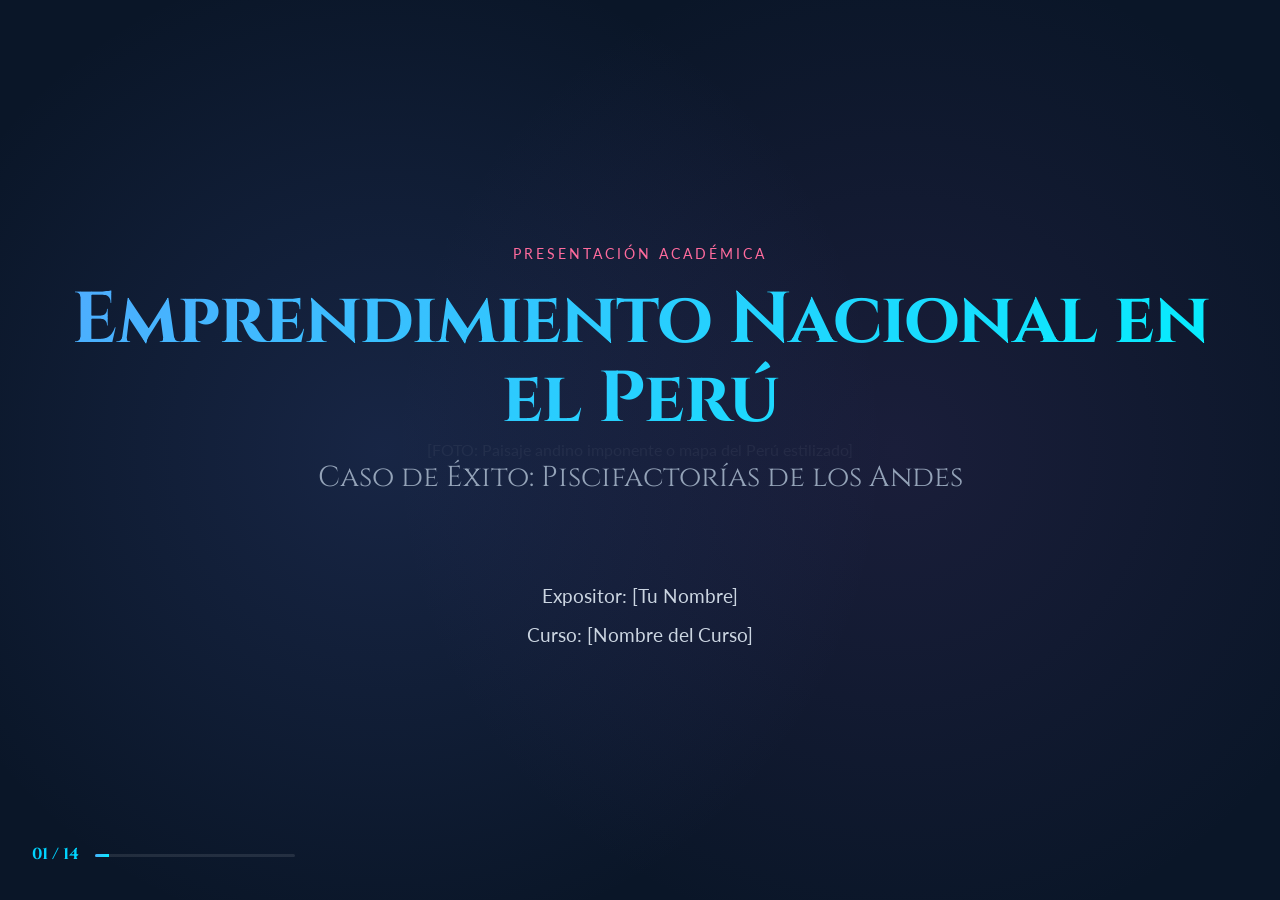
==== emprendimiento/index.html @ ceed624b "feat(emprendimiento): presentaicon de emprendimientos" ====
<!DOCTYPE html>
<html lang="es">

<head>
    <meta charset="UTF-8">
    <meta name="viewport" content="width=device-width, initial-scale=1.0">
    <title>Emprendimiento Nacional: Piscifactorías de los Andes</title>
    <link rel="preconnect" href="https://fonts.googleapis.com">
    <link rel="preconnect" href="https://fonts.gstatic.com" crossorigin>
    <link href="https://fonts.googleapis.com/css2?family=Cinzel:wght@400;700&family=Lato:wght@300;400;700&display=swap"
        rel="stylesheet">
    <link rel="stylesheet" href="style.css">
</head>

<body>

    <nav class="navigation">
        <!-- Dots will be generated by JS or hardcoded if preferred, but let's keep it clean -->
        <div class="nav-indicator" id="nav-indicator">01 / 14</div>
        <div class="progress-bar">
            <div class="progress-fill" id="progress-fill"></div>
        </div>
    </nav>

    <main class="presentation-container">

        <!-- Slide 1: Title Slide -->
        <section class="slide layout-hero" id="slide-1">
            <div class="content-wrapper">
                <span class="overline">Presentación Académica</span>
                <h1 class="main-title">Emprendimiento Nacional en el Perú</h1>
                <h2 class="subtitle">Caso de Éxito: Piscifactorías de los Andes</h2>
                <div class="meta-info">
                    <p>Expositor: [Tu Nombre]</p>
                    <p>Curso: [Nombre del Curso]</p>
                </div>
            </div>
            <div class="bg-image-placeholder">
                <span>[FOTO: Paisaje andino imponente o mapa del Perú estilizado]</span>
            </div>
        </section>

        <!-- Slide 2: Contexto Nacional -->
        <section class="slide layout-split" id="slide-2">
            <div class="text-content">
                <h3>01. Contexto</h3>
                <h2>El Motor del Emprendimiento Peruano</h2>
                <p>El Perú es reconocido mundialmente por su espíritu emprendedor. Las MIPYMES representan más del 99%
                    de las empresas formales y generan la mayor parte del empleo.</p>
                <p>Sin embargo, el reto no es solo emprender, sino <strong>escalar</strong> y
                    <strong>sostenerse</strong> en el tiempo.</p>
            </div>
            <div class="image-content">
                <div class="chart-container">
                    <h4 style="color: var(--accent-primary); margin-bottom: 1.5rem;">Contribución de MIPYMES en Perú
                    </h4>
                    <div class="bar-chart">
                        <div class="bar-item">
                            <span class="bar-label">Empresas Formales</span>
                            <div class="bar-track">
                                <div class="bar-fill" style="width: 99%;">99.5%</div>
                            </div>
                        </div>
                        <div class="bar-item">
                            <span class="bar-label">Empleo Generado</span>
                            <div class="bar-track">
                                <div class="bar-fill" style="width: 85%;">85%</div>
                            </div>
                        </div>
                        <div class="bar-item">
                            <span class="bar-label">PBI Nacional</span>
                            <div class="bar-track">
                                <div class="bar-fill" style="width: 40%;">40%</div>
                            </div>
                        </div>
                    </div>
                    <p style="font-size: 0.8rem; color: #64748b; margin-top: 1rem;">Fuente: PRODUCE, INEI 2023</p>
                </div>
            </div>
        </section>

        <!-- Slide 3: Introducción al Caso -->
        <section class="slide layout-centered" id="slide-3">
            <div class="content-wrapper">
                <h3>02. Caso de Estudio</h3>
                <h2 class="big-statement">Piscifactorías de los Andes ("Piscis")</h2>
                <p class="lead-text">Un ejemplo de resiliencia, innovación y visión a largo plazo en el altiplano
                    peruano.</p>
                <div class="image-placeholder wide">
                    <span>[FOTO: Logo de la empresa o vista panorámica de las jaulas flotantes en el lago]</span>
                </div>
            </div>
        </section>

        <!-- Slide 4: Historia - Orígenes -->
        <section class="slide layout-split-reverse" id="slide-4">
            <div class="image-content">
                <div class="image-placeholder">
                    <span>[FOTO: Foto antigua (blanco y negro) de las primeras instalaciones en los 70s]</span>
                </div>
            </div>
            <div class="text-content">
                <h3>03. Historia</h3>
                <h2>Los Inicios (1978)</h2>
                <ul class="clean-list">
                    <li><strong>Fundación:</strong> Aprovechamiento de la riqueza hídrica de Puno.</li>
                    <li><strong>Enfoque Inicial:</strong> Pozas rústicas y ensayos experimentales.</li>
                    <li><strong>Mercado:</strong> Consumo local y regional.</li>
                </ul>
            </div>
        </section>

        <!-- Slide 5: Historia - Crecimiento -->
        <section class="slide layout-split" id="slide-5">
            <div class="text-content">
                <h3>04. Historia</h3>
                <h2>Consolidación Regional (1980s)</h2>
                <p>La empresa expandió sus horizontes más allá de Puno, llegando a mercados clave como Juliaca, Cusco y
                    Arequipa.</p>
                <p>Se inició un pilar fundamental: <strong>la capacitación a productores rurales</strong>.</p>
            </div>
            <div class="image-content">
                <div class="image-placeholder">
                    <span>[FOTO: Transporte de trucha o mercado regional de la época]</span>
                </div>
            </div>
        </section>

        <!-- Slide 6: Historia - Industrialización -->
        <section class="slide layout-split-reverse" id="slide-6">
            <div class="image-content">
                <div class="image-placeholder">
                    <span>[FOTO: Primera planta de procesamiento, operarios trabajando]</span>
                </div>
            </div>
            <div class="text-content">
                <h3>05. Historia</h3>
                <h2>La Era Industrial (1990s)</h2>
                <ul class="clean-list">
                    <li>Construcción de la primera planta de procesamiento.</li>
                    <li>Implementación de estándares sanitarios internacionales.</li>
                    <li>Integración de pequeños productores a la cadena de valor.</li>
                </ul>
            </div>
        </section>

        <!-- Slide 7: Historia - Globalización -->
        <section class="slide layout-centered" id="slide-7">
            <div class="content-wrapper">
                <h3>06. Historia</h3>
                <h2>Expansión Global (2000s - Presente)</h2>
                <div class="grid-3col">
                    <div class="stat-box">
                        <span class="stat-number">USA</span>
                        <span class="stat-label">Mercado Principal</span>
                    </div>
                    <div class="stat-box">
                        <span class="stat-number">EU</span>
                        <span class="stat-label">Europa</span>
                    </div>
                    <div class="stat-box">
                        <span class="stat-number">JP</span>
                        <span class="stat-label">Japón</span>
                    </div>
                </div>
                <div class="chart-container" style="margin-top: 3rem;">
                    <h4 style="color: var(--accent-primary); margin-bottom: 1.5rem;">Producción de Trucha en Puno
                        (TM/año)</h4>
                    <div class="bar-chart">
                        <div class="bar-item">
                            <span class="bar-label">2000</span>
                            <div class="bar-track">
                                <div class="bar-fill" style="width: 20%;">2,500</div>
                            </div>
                        </div>
                        <div class="bar-item">
                            <span class="bar-label">2010</span>
                            <div class="bar-track">
                                <div class="bar-fill" style="width: 50%;">12,000</div>
                            </div>
                        </div>
                        <div class="bar-item">
                            <span class="bar-label">2020</span>
                            <div class="bar-track">
                                <div class="bar-fill" style="width: 100%;">60,000+</div>
                            </div>
                        </div>
                    </div>
                    <p style="font-size: 0.8rem; color: #64748b; margin-top: 1rem;">Fuente: PRODUCE, Gobierno Regional
                        de Puno</p>
                </div>
            </div>
        </section>

        <!-- Slide 8: Modelo de Negocio - Integración -->
        <section class="slide layout-split" id="slide-8">
            <div class="text-content">
                <h3>07. Modelo de Negocio</h3>
                <h2>Integración Vertical</h2>
                <p>Control total de la calidad:</p>
                <ol class="step-list">
                    <li>Producción de ovas y alevines.</li>
                    <li>Engorde en jaulas flotantes.</li>
                    <li>Procesamiento en planta certificada.</li>
                    <li>Exportación directa.</li>
                </ol>
            </div>
            <div class="image-content">
                <div class="image-placeholder vertical">
                    <span>[FOTO: Diagrama del ciclo productivo o foto de alevines]</span>
                </div>
            </div>
        </section>

        <!-- Slide 9: Modelo de Negocio - Impacto Social -->
        <section class="slide layout-hero-text" id="slide-9">
            <div class="bg-overlay"></div>
            <div class="content-wrapper">
                <h3>08. Impacto Social</h3>
                <h2>Más que una Empresa</h2>
                <blockquote class="quote">
                    "Articulamos a cientos de familias acuicultoras, brindando capacitación, formalización y un mercado
                    seguro."
                </blockquote>
                <div class="image-placeholder wide-banner">
                    <span>[FOTO: Reunión con comuneros o mujeres trabajando en la planta]</span>
                </div>
            </div>
        </section>

        <!-- Slide 10: Tecnología -->
        <section class="slide layout-grid" id="slide-10">
            <div class="header-area">
                <h3>09. Innovación</h3>
                <h2>Tecnología en los Andes</h2>
            </div>
            <div class="grid-content">
                <div class="grid-item">
                    <h4>Sistemas RAS</h4>
                    <p>Recirculación parcial para optimizar el agua.</p>
                </div>
                <div class="grid-item">
                    <h4>Alimentación</h4>
                    <p>Uso de balanceados de alta eficiencia.</p>
                </div>
                <div class="grid-item">
                    <h4>Cadena de Frío</h4>
                    <p>Mantenimiento estricto desde la cosecha.</p>
                </div>
                <div class="grid-item">
                    <h4>Trazabilidad</h4>
                    <p>Seguimiento digital del lote.</p>
                </div>
            </div>
        </section>

        <!-- Slide 11: Productos -->
        <section class="slide layout-gallery" id="slide-11">
            <div class="header-area">
                <h3>10. Oferta de Valor</h3>
                <h2>Nuestros Productos</h2>
            </div>
            <div class="gallery-grid">
                <div class="gallery-item">
                    <div class="image-placeholder small"><span>[FOTO: Trucha Fresca]</span></div>
                    <p>Trucha Fresca Entera</p>
                </div>
                <div class="gallery-item">
                    <div class="image-placeholder small"><span>[FOTO: Filete al Vacío]</span></div>
                    <p>Filete Premium</p>
                </div>
                <div class="gallery-item">
                    <div class="image-placeholder small"><span>[FOTO: Trucha Ahumada]</span></div>
                    <p>Ahumados</p>
                </div>
                <div class="gallery-item">
                    <div class="image-placeholder small"><span>[FOTO: Empanizados/Valor Agregado]</span></div>
                    <p>Valor Agregado</p>
                </div>
            </div>
        </section>

        <!-- Slide 12: Retos -->
        <section class="slide layout-split" id="slide-12">
            <div class="text-content">
                <h3>11. Desafíos</h3>
                <h2>Superando Obstáculos</h2>
                <ul class="challenge-list">
                    <li><strong>Logística:</strong> Distancias extensas y costos de transporte.</li>
                    <li><strong>Competencia:</strong> Salmón chileno y trucha importada.</li>
                    <li><strong>Clima:</strong> Fenómenos naturales extremos en el altiplano.</li>
                </ul>
            </div>
            <div class="image-content">
                <div class="image-placeholder">
                    <span>[FOTO: Camión en carretera andina o paisaje con nieve]</span>
                </div>
            </div>
        </section>

        <!-- Slide 13: Logros -->
        <section class="slide layout-centered" id="slide-13">
            <div class="content-wrapper">
                <h3>12. Resultados</h3>
                <h2>Logros Destacados</h2>
                <div class="achievements-container">
                    <div class="achievement">
                        <span class="icon">🏆</span>
                        <p>Liderazgo Nacional en Truchicultura</p>
                    </div>
                    <div class="achievement">
                        <span class="icon">🌍</span>
                        <p>Reconocimiento Internacional de Calidad</p>
                    </div>
                    <div class="achievement">
                        <span class="icon">🤝</span>
                        <p>Modelo de Inclusión Sostenible</p>
                    </div>
                </div>
                <div class="chart-container" style="margin-top: 3rem;">
                    <h4 style="color: var(--accent-primary); margin-bottom: 1.5rem;">Impacto Socioeconómico</h4>
                    <div class="bar-chart">
                        <div class="bar-item">
                            <span class="bar-label">Familias Articuladas</span>
                            <div class="bar-track">
                                <div class="bar-fill" style="width: 75%;">800+</div>
                            </div>
                        </div>
                        <div class="bar-item">
                            <span class="bar-label">Empleo Directo</span>
                            <div class="bar-track">
                                <div class="bar-fill" style="width: 60%;">500+</div>
                            </div>
                        </div>
                        <div class="bar-item">
                            <span class="bar-label">Exportación (USD)</span>
                            <div class="bar-track">
                                <div class="bar-fill" style="width: 90%;">$15M+</div>
                            </div>
                        </div>
                    </div>
                    <p style="font-size: 0.8rem; color: #64748b; margin-top: 1rem;">Fuente: Tesis PUCP, PRODUCE,
                        ConnectAmericas</p>
                </div>
            </div>
        </section>

        <!-- Slide 14: Conclusión -->
        <section class="slide layout-hero" id="slide-14">
            <div class="content-wrapper">
                <h1 class="main-title">Conclusión</h1>
                <p class="final-text">Piscifactorías de los Andes demuestra que es posible construir una empresa de
                    clase mundial desde el corazón de los Andes, integrando rentabilidad con responsabilidad social.</p>
                <div class="footer-credits">
                    <p>Gracias por su atención</p>
                </div>
            </div>
            <div class="bg-image-placeholder">
                <span>[FOTO: Atardecer en el Lago Titicaca]</span>
            </div>
        </section>

    </main>

    <script src="script.js"></script>
</body>

</html>
---- emprendimiento/style.css ----
:root {
    --bg-dark: #0a1628;
    --bg-medium: #1a2942;
    --bg-light: #2d3e5f;
    --text-color: #e8eef7;
    --accent-primary: #00d4ff;
    /* Cyan vibrant */
    --accent-secondary: #ff6b9d;
    /* Pink/Coral */
    --accent-tertiary: #ffd93d;
    /* Yellow/Gold */
    --gradient-1: linear-gradient(135deg, #667eea 0%, #764ba2 100%);
    --gradient-2: linear-gradient(135deg, #f093fb 0%, #f5576c 100%);
    --gradient-3: linear-gradient(135deg, #4facfe 0%, #00f2fe 100%);
    --font-main: 'Lato', sans-serif;
    --font-display: 'Cinzel', serif;
}

* {
    margin: 0;
    padding: 0;
    box-sizing: border-box;
}

body {
    font-family: var(--font-main);
    background: var(--bg-dark);
    color: var(--text-color);
    overflow: hidden;
    line-height: 1.6;
}

/* Navigation */
.navigation {
    position: fixed;
    bottom: 2rem;
    left: 2rem;
    z-index: 100;
    display: flex;
    align-items: center;
    gap: 1rem;
    font-family: var(--font-display);
    font-weight: 700;
    color: var(--accent-primary);
}

.progress-bar {
    width: 200px;
    height: 3px;
    background: rgba(255, 255, 255, 0.1);
    position: relative;
    border-radius: 10px;
    overflow: hidden;
}

.progress-fill {
    height: 100%;
    background: var(--gradient-3);
    width: 0%;
    transition: width 0.3s ease;
}

/* Main Container */
.presentation-container {
    height: 100vh;
    width: 100vw;
    overflow-y: scroll;
    scroll-snap-type: y mandatory;
    scroll-behavior: smooth;
}

/* Slides Common */
.slide {
    height: 100vh;
    width: 100vw;
    scroll-snap-align: start;
    position: relative;
    overflow: hidden;
    display: flex;
    align-items: center;
    justify-content: center;
    background: var(--bg-dark);
}

.content-wrapper {
    max-width: 1400px;
    width: 90%;
    z-index: 10;
    opacity: 0;
    transform: translateY(30px);
    transition: all 1s cubic-bezier(0.25, 1, 0.5, 1);
}

.slide.active .content-wrapper,
.slide.active .text-content,
.slide.active .image-content {
    opacity: 1;
    transform: translateY(0);
}

/* Typography */
h1.main-title {
    font-family: var(--font-display);
    font-size: 4.5rem;
    background: var(--gradient-3);
    -webkit-background-clip: text;
    -webkit-text-fill-color: transparent;
    background-clip: text;
    line-height: 1.1;
    margin-bottom: 1rem;
    letter-spacing: -1px;
}

h2 {
    font-family: var(--font-display);
    font-size: 3rem;
    color: var(--accent-primary);
    margin-bottom: 1.5rem;
}

h3 {
    font-size: 1rem;
    text-transform: uppercase;
    letter-spacing: 2px;
    color: var(--accent-tertiary);
    margin-bottom: 1rem;
    font-weight: 700;
}

.subtitle {
    font-size: 1.8rem;
    color: #94a3b8;
    font-weight: 300;
    margin-bottom: 3rem;
}

.overline {
    display: block;
    font-size: 0.9rem;
    text-transform: uppercase;
    letter-spacing: 3px;
    margin-bottom: 1rem;
    color: var(--accent-secondary);
}

p {
    font-size: 1.2rem;
    color: #cbd5e1;
    margin-bottom: 1.5rem;
    max-width: 600px;
}

.big-statement {
    font-size: 4rem;
    line-height: 1;
    background: var(--gradient-2);
    -webkit-background-clip: text;
    -webkit-text-fill-color: transparent;
    background-clip: text;
}

.lead-text {
    font-size: 1.5rem;
    color: #94a3b8;
    font-weight: 300;
}

/* Layouts */
.layout-hero {
    background: var(--bg-dark);
    text-align: center;
    position: relative;
}

.layout-hero::before {
    content: '';
    position: absolute;
    top: 0;
    left: 0;
    width: 100%;
    height: 100%;
    background: radial-gradient(circle at 30% 50%, rgba(102, 126, 234, 0.15), transparent 50%),
        radial-gradient(circle at 70% 50%, rgba(118, 75, 162, 0.15), transparent 50%);
    z-index: 1;
}

.layout-hero .content-wrapper {
    display: flex;
    flex-direction: column;
    align-items: center;
    position: relative;
    z-index: 2;
}

.layout-hero .bg-image-placeholder {
    position: absolute;
    top: 0;
    left: 0;
    width: 100%;
    height: 100%;
    z-index: 1;
    opacity: 0.05;
    background-size: cover;
    background-position: center;
    display: flex;
    align-items: center;
    justify-content: center;
}

.layout-split,
.layout-split-reverse {
    display: grid;
    grid-template-columns: 1fr 1fr;
    height: 100%;
}

.layout-split-reverse .text-content {
    order: 2;
}

.layout-split-reverse .image-content {
    order: 1;
}

.text-content {
    padding: 6rem;
    display: flex;
    flex-direction: column;
    justify-content: center;
    background: var(--bg-medium);
    opacity: 0;
    transform: translateX(-30px);
    transition: all 1s ease 0.2s;
}

.image-content {
    height: 100%;
    background: var(--bg-light);
    display: flex;
    align-items: center;
    justify-content: center;
    position: relative;
    opacity: 0;
    transform: translateX(30px);
    transition: all 1s ease 0.2s;
}

.layout-centered {
    text-align: center;
    background: var(--bg-dark);
}

.layout-centered .content-wrapper {
    display: flex;
    flex-direction: column;
    align-items: center;
}

.layout-hero-text {
    background: var(--gradient-1);
    color: #fff;
    text-align: center;
}

.layout-hero-text h2,
.layout-hero-text h3,
.layout-hero-text p,
.layout-hero-text .quote {
    color: #fff;
}

.layout-grid {
    flex-direction: column;
    padding: 4rem;
    background: var(--bg-medium);
}

.layout-gallery {
    flex-direction: column;
    background: var(--bg-dark);
}

/* Components */
.image-placeholder {
    background: rgba(255, 255, 255, 0.03);
    width: 80%;
    height: 60%;
    display: flex;
    align-items: center;
    justify-content: center;
    color: #64748b;
    font-style: italic;
    border: 2px dashed rgba(255, 255, 255, 0.1);
    border-radius: 10px;
    position: relative;
}

.image-placeholder.vertical {
    height: 80%;
    width: 70%;
}

.image-placeholder.wide {
    width: 100%;
    height: 400px;
    margin-top: 2rem;
}

.image-placeholder.small {
    width: 100%;
    height: 200px;
    margin-bottom: 1rem;
}

.image-placeholder.wide-banner {
    width: 100%;
    height: 300px;
    margin-top: 3rem;
    background: rgba(255, 255, 255, 0.05);
    border-color: rgba(255, 255, 255, 0.1);
    color: #94a3b8;
}

.clean-list {
    list-style: none;
}

.clean-list li {
    margin-bottom: 1.5rem;
    border-left: 3px solid var(--accent-secondary);
    padding-left: 1.5rem;
    transition: border-color 0.3s ease;
}

.clean-list li:hover {
    border-color: var(--accent-primary);
}

.clean-list strong {
    color: var(--accent-primary);
    display: block;
    margin-bottom: 0.2rem;
}

.step-list {
    counter-reset: step;
    list-style: none;
}

.step-list li {
    position: relative;
    padding-left: 3rem;
    margin-bottom: 1.5rem;
}

.step-list li::before {
    counter-increment: step;
    content: counter(step, decimal-leading-zero);
    position: absolute;
    left: 0;
    top: 0;
    font-family: var(--font-display);
    font-weight: 700;
    color: var(--accent-tertiary);
    font-size: 1.2rem;
}

.grid-3col {
    display: grid;
    grid-template-columns: repeat(3, 1fr);
    gap: 3rem;
    width: 100%;
    margin: 3rem 0;
}

.stat-box {
    text-align: center;
    padding: 2rem;
    background: rgba(255, 255, 255, 0.05);
    border-radius: 15px;
    border: 1px solid rgba(255, 255, 255, 0.1);
    transition: all 0.3s ease;
}

.stat-box:hover {
    transform: translateY(-5px);
    background: rgba(255, 255, 255, 0.08);
    border-color: var(--accent-primary);
}

.stat-number {
    display: block;
    font-size: 4rem;
    font-family: var(--font-display);
    font-weight: 700;
    background: var(--gradient-3);
    -webkit-background-clip: text;
    -webkit-text-fill-color: transparent;
    background-clip: text;
    line-height: 1;
    margin-bottom: 0.5rem;
}

.stat-label {
    font-size: 0.9rem;
    text-transform: uppercase;
    letter-spacing: 1px;
    color: #94a3b8;
}

.quote {
    font-family: var(--font-display);
    font-size: 2.5rem;
    font-style: italic;
    margin: 2rem 0;
    max-width: 900px;
    line-height: 1.3;
}

.grid-content {
    display: grid;
    grid-template-columns: repeat(2, 1fr);
    gap: 2rem;
    width: 100%;
    max-width: 1000px;
    margin-top: 2rem;
}

.grid-item {
    background: rgba(255, 255, 255, 0.05);
    padding: 2rem;
    border-radius: 15px;
    border-left: 4px solid var(--accent-primary);
    transition: all 0.3s ease;
}

.grid-item:hover {
    background: rgba(255, 255, 255, 0.08);
    transform: translateX(5px);
}

.grid-item h4 {
    color: var(--accent-primary);
    margin-bottom: 0.5rem;
    font-size: 1.2rem;
}

.gallery-grid {
    display: grid;
    grid-template-columns: repeat(4, 1fr);
    gap: 1rem;
    width: 100%;
    margin-top: 2rem;
}

.gallery-item {
    text-align: center;
    transition: transform 0.3s ease;
}

.gallery-item:hover {
    transform: scale(1.05);
}

.gallery-item p {
    font-size: 0.9rem;
    margin-top: 0.5rem;
    color: #94a3b8;
}

.challenge-list {
    list-style: none;
}

.challenge-list li {
    margin-bottom: 1rem;
    padding-bottom: 1rem;
    border-bottom: 1px solid rgba(255, 255, 255, 0.1);
}

.achievements-container {
    display: flex;
    justify-content: space-around;
    width: 100%;
    margin-top: 3rem;
}

.achievement {
    text-align: center;
    max-width: 250px;
    padding: 2rem;
    background: rgba(255, 255, 255, 0.05);
    border-radius: 15px;
    transition: all 0.3s ease;
}

.achievement:hover {
    background: rgba(255, 255, 255, 0.08);
    transform: translateY(-5px);
}

.achievement .icon {
    font-size: 3rem;
    display: block;
    margin-bottom: 1rem;
}

.footer-credits {
    margin-top: 4rem;
    font-size: 0.9rem;
    color: #64748b;
}

.meta-info {
    margin-top: 2rem;
    color: #94a3b8;
}

.meta-info p {
    margin-bottom: 0.5rem;
}

.caption {
    font-size: 1rem;
    color: #94a3b8;
    margin-top: 2rem;
}

.final-text {
    font-size: 1.4rem;
    max-width: 800px;
    margin: 2rem auto;
}

/* Data Visualization Styles */
.chart-container {
    width: 100%;
    max-width: 600px;
    margin: 2rem auto;
    padding: 2rem;
    background: rgba(255, 255, 255, 0.05);
    border-radius: 15px;
}

.bar-chart {
    display: flex;
    flex-direction: column;
    gap: 1.5rem;
}

.bar-item {
    display: flex;
    align-items: center;
    gap: 1rem;
}

.bar-label {
    min-width: 120px;
    font-size: 0.9rem;
    color: #94a3b8;
}

.bar-track {
    flex: 1;
    height: 30px;
    background: rgba(255, 255, 255, 0.05);
    border-radius: 15px;
    overflow: hidden;
    position: relative;
}

.bar-fill {
    height: 100%;
    background: var(--gradient-3);
    border-radius: 15px;
    display: flex;
    align-items: center;
    justify-content: flex-end;
    padding-right: 1rem;
    font-weight: 700;
    font-size: 0.85rem;
    transition: width 1s ease;
}

/* Responsive */
@media (max-width: 1024px) {

    .layout-split,
    .layout-split-reverse {
        grid-template-columns: 1fr;
        height: auto;
        min-height: 100vh;
    }

    .layout-split-reverse .text-content {
        order: 1;
    }

    .layout-split-reverse .image-content {
        order: 2;
        height: 400px;
    }

    .text-content {
        padding: 4rem 2rem;
    }

    h1.main-title {
        font-size: 3rem;
    }

    h2 {
        font-size: 2rem;
    }

    .grid-3col,
    .gallery-grid,
    .grid-content {
        grid-template-columns: 1fr;
    }

    .achievements-container {
        flex-direction: column;
        gap: 2rem;
        align-items: center;
    }
}
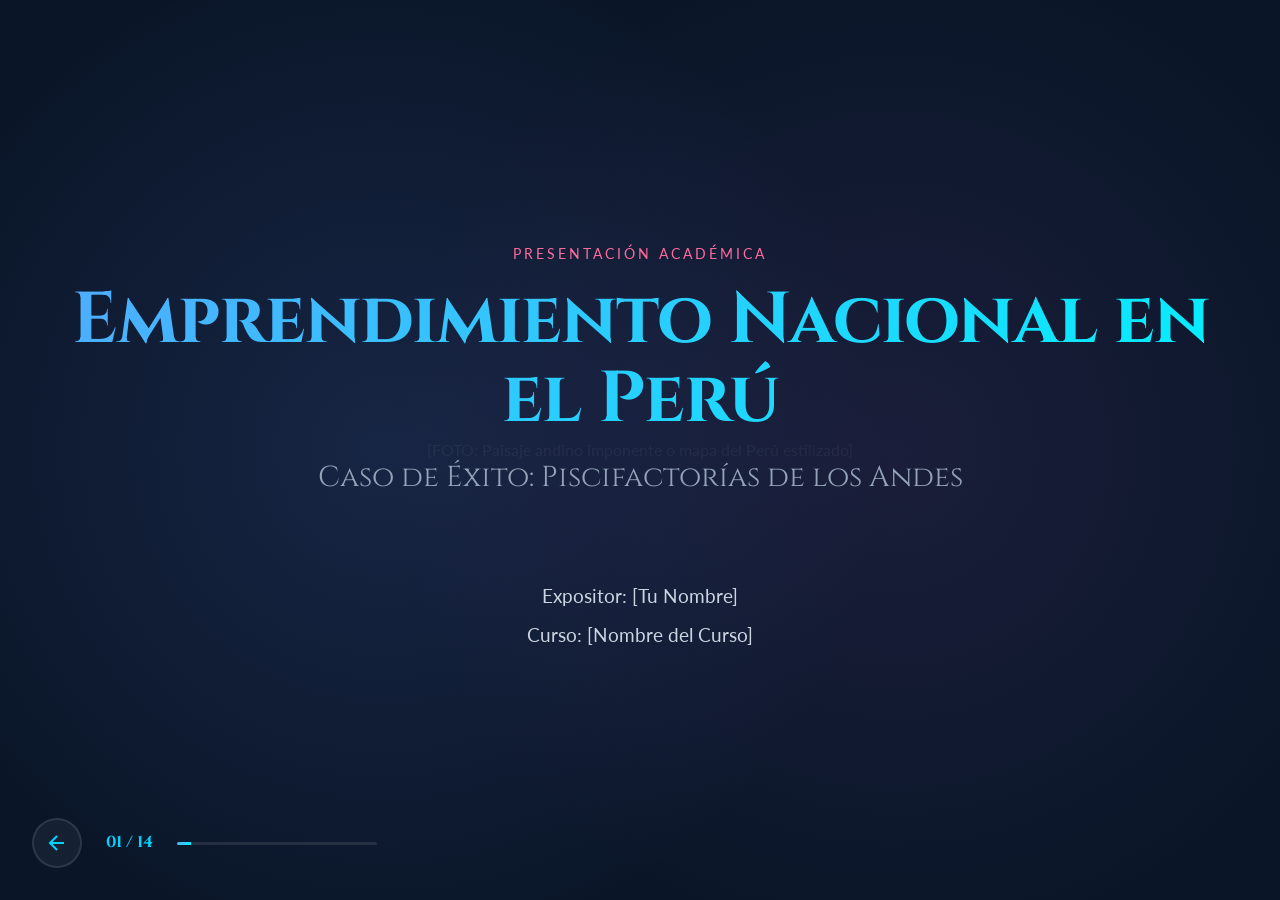
==== commit 75028b17: "feat(emprendimiento): diseno terminado" ====
--- a/emprendimiento/index.html
+++ b/emprendimiento/index.html
@@ -15,6 +15,12 @@
 <body>
 
     <nav class="navigation">
+        <!-- Back button to catalog -->
+        <a href="../index.html" class="back-button" title="Volver al catálogo">
+            <svg width="24" height="24" viewBox="0 0 24 24" fill="none" stroke="currentColor" stroke-width="2">
+                <path d="M19 12H5M12 19l-7-7 7-7" />
+            </svg>
+        </a>
         <!-- Dots will be generated by JS or hardcoded if preferred, but let's keep it clean -->
         <div class="nav-indicator" id="nav-indicator">01 / 14</div>
         <div class="progress-bar">
@@ -48,7 +54,8 @@
                 <p>El Perú es reconocido mundialmente por su espíritu emprendedor. Las MIPYMES representan más del 99%
                     de las empresas formales y generan la mayor parte del empleo.</p>
                 <p>Sin embargo, el reto no es solo emprender, sino <strong>escalar</strong> y
-                    <strong>sostenerse</strong> en el tiempo.</p>
+                    <strong>sostenerse</strong> en el tiempo.
+                </p>
             </div>
             <div class="image-content">
                 <div class="chart-container">
--- a/emprendimiento/style.css
+++ b/emprendimiento/style.css
@@ -38,10 +38,36 @@
     z-index: 100;
     display: flex;
     align-items: center;
-    gap: 1rem;
+    gap: 1.5rem;
     font-family: var(--font-display);
     font-weight: 700;
     color: var(--accent-primary);
+}
+
+.back-button {
+    width: 50px;
+    height: 50px;
+    background: rgba(255, 255, 255, 0.05);
+    border: 2px solid rgba(255, 255, 255, 0.1);
+    border-radius: 50%;
+    display: flex;
+    align-items: center;
+    justify-content: center;
+    color: var(--accent-primary);
+    text-decoration: none;
+    transition: all 0.3s ease;
+    backdrop-filter: blur(10px);
+}
+
+.back-button:hover {
+    background: rgba(255, 255, 255, 0.1);
+    border-color: var(--accent-primary);
+    transform: translateX(-5px);
+}
+
+.back-button svg {
+    width: 24px;
+    height: 24px;
 }
 
 .progress-bar {
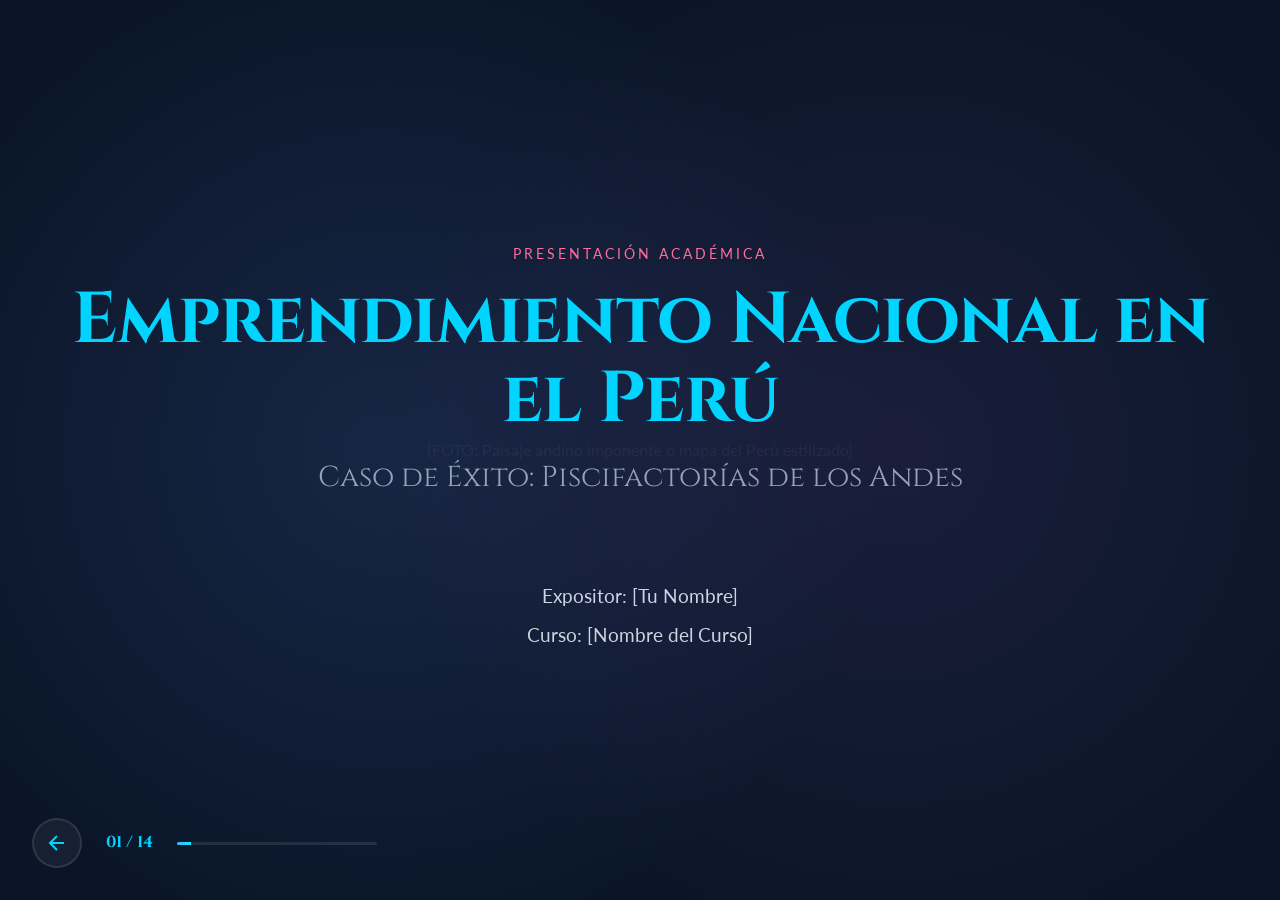
==== commit 422dc91c: "catalgo de presetnaicones" ====
--- a/emprendimiento/index.html
+++ b/emprendimiento/index.html
@@ -10,6 +10,7 @@
     <link href="https://fonts.googleapis.com/css2?family=Cinzel:wght@400;700&family=Lato:wght@300;400;700&display=swap"
         rel="stylesheet">
     <link rel="stylesheet" href="style.css">
+    <link rel="stylesheet" href="print.css">
 </head>
 
 <body>
--- a/emprendimiento/style.css
+++ b/emprendimiento/style.css
@@ -650,4 +650,318 @@
         gap: 2rem;
         align-items: center;
     }
+}
+
+/* Mobile Optimizations */
+@media (max-width: 768px) {
+
+    /* Fix scroll snap for mobile - allow natural scrolling */
+    .presentation-container {
+        scroll-snap-type: y proximity;
+        /* Less strict snapping */
+    }
+
+    /* Allow slides to expand to fit content */
+    .slide {
+        height: auto;
+        min-height: 100vh;
+        padding: 3rem 1rem;
+        scroll-snap-align: start;
+    }
+
+    /* Navigation adjustments */
+    .navigation {
+        bottom: 1rem;
+        left: 1rem;
+        gap: 0.75rem;
+        flex-wrap: wrap;
+        max-width: calc(100% - 2rem);
+    }
+
+    .back-button {
+        width: 40px;
+        height: 40px;
+    }
+
+    .back-button svg {
+        width: 20px;
+        height: 20px;
+    }
+
+    .nav-indicator {
+        font-size: 0.85rem;
+    }
+
+    .progress-bar {
+        width: 120px;
+    }
+
+    /* Typography for mobile */
+    h1.main-title {
+        font-size: 2.5rem;
+        line-height: 1.2;
+    }
+
+    h2 {
+        font-size: 1.75rem;
+        margin-bottom: 1rem;
+    }
+
+    h3 {
+        font-size: 0.85rem;
+        letter-spacing: 1.5px;
+    }
+
+    .subtitle {
+        font-size: 1.3rem;
+        margin-bottom: 2rem;
+    }
+
+    .big-statement {
+        font-size: 2.5rem;
+    }
+
+    .lead-text {
+        font-size: 1.2rem;
+    }
+
+    p {
+        font-size: 1rem;
+        max-width: 100%;
+    }
+
+    .final-text {
+        font-size: 1.1rem;
+    }
+
+    /* Layout adjustments */
+    .text-content,
+    .image-content {
+        padding: 2rem 1.5rem;
+        height: auto;
+        min-height: auto;
+    }
+
+    .content-wrapper {
+        width: 95%;
+        padding: 1rem 0;
+    }
+
+    /* Ensure split layouts stack properly */
+    .layout-split,
+    .layout-split-reverse {
+        min-height: auto;
+    }
+
+    .layout-split-reverse .image-content {
+        height: auto;
+        min-height: 300px;
+    }
+
+    /* Grid adjustments */
+    .grid-3col {
+        gap: 1.5rem;
+        margin: 2rem 0;
+    }
+
+    .stat-box {
+        padding: 1.5rem;
+    }
+
+    .stat-number {
+        font-size: 3rem;
+    }
+
+    .grid-content {
+        gap: 1.5rem;
+        margin-top: 1.5rem;
+    }
+
+    .grid-item {
+        padding: 1.5rem;
+    }
+
+    .gallery-grid {
+        grid-template-columns: repeat(2, 1fr);
+        gap: 1rem;
+    }
+
+    /* Quote adjustments */
+    .quote {
+        font-size: 1.5rem;
+        margin: 1.5rem 0;
+    }
+
+    /* Chart adjustments */
+    .chart-container {
+        padding: 1.5rem;
+        margin: 1.5rem auto;
+        max-width: 100%;
+    }
+
+    .bar-chart {
+        gap: 1rem;
+    }
+
+    .bar-label {
+        min-width: 80px;
+        font-size: 0.8rem;
+    }
+
+    .bar-track {
+        height: 25px;
+    }
+
+    .bar-fill {
+        font-size: 0.75rem;
+        padding-right: 0.5rem;
+    }
+
+    /* List adjustments */
+    .clean-list li {
+        margin-bottom: 1rem;
+        padding-left: 1rem;
+    }
+
+    .step-list li {
+        padding-left: 2.5rem;
+        margin-bottom: 1rem;
+        font-size: 0.95rem;
+    }
+
+    .step-list li::before {
+        font-size: 1rem;
+    }
+
+    /* Image placeholders */
+    .image-placeholder.wide,
+    .image-placeholder.wide-banner {
+        height: 200px;
+        margin-top: 1.5rem;
+    }
+
+    .image-placeholder.vertical {
+        height: 300px;
+        width: 90%;
+    }
+
+    .image-placeholder {
+        font-size: 0.85rem;
+        padding: 1rem;
+    }
+
+    /* Achievement cards */
+    .achievement {
+        padding: 1.5rem;
+        max-width: 100%;
+    }
+
+    .achievement .icon {
+        font-size: 2.5rem;
+    }
+
+    .achievement p {
+        font-size: 0.95rem;
+    }
+
+    /* Meta info */
+    .meta-info {
+        margin-top: 1.5rem;
+    }
+
+    .meta-info p {
+        font-size: 0.9rem;
+    }
+
+    .footer-credits {
+        margin-top: 2rem;
+        font-size: 0.85rem;
+    }
+
+    /* Ensure touch-friendly spacing */
+    .layout-hero .content-wrapper,
+    .layout-centered .content-wrapper {
+        padding: 2rem 1rem;
+    }
+
+    /* Fix header area for grid layouts */
+    .header-area {
+        margin-bottom: 1.5rem;
+    }
+
+    .layout-grid,
+    .layout-gallery {
+        padding: 3rem 1.5rem;
+    }
+}
+
+/* Extra small devices */
+@media (max-width: 480px) {
+
+    /* Even more flexible slides */
+    .slide {
+        padding: 2.5rem 0.75rem;
+        min-height: 100vh;
+    }
+
+    h1.main-title {
+        font-size: 2rem;
+    }
+
+    h2 {
+        font-size: 1.5rem;
+    }
+
+    .big-statement {
+        font-size: 2rem;
+    }
+
+    .quote {
+        font-size: 1.2rem;
+    }
+
+    .stat-number {
+        font-size: 2.5rem;
+    }
+
+    .navigation {
+        bottom: 0.5rem;
+        left: 0.5rem;
+        gap: 0.5rem;
+    }
+
+    .back-button {
+        width: 35px;
+        height: 35px;
+    }
+
+    .progress-bar {
+        width: 100px;
+    }
+
+    .gallery-grid {
+        grid-template-columns: 1fr;
+    }
+
+    .text-content,
+    .image-content {
+        padding: 1.5rem 1rem;
+    }
+
+    .chart-container {
+        padding: 1rem;
+    }
+
+    .bar-label {
+        min-width: 70px;
+        font-size: 0.75rem;
+    }
+
+    .grid-item h4 {
+        font-size: 1rem;
+    }
+
+    .grid-item p {
+        font-size: 0.9rem;
+    }
 }
--- a/emprendimiento/print.css
+++ b/emprendimiento/print.css
@@ -0,0 +1,67 @@
+/* PDF Print Styles - Fallback for better PDF rendering */
+@media print,
+screen {
+
+    /* Force solid colors for gradient text elements */
+    h1.main-title {
+        -webkit-text-fill-color: #00d4ff !important;
+        color: #00d4ff !important;
+        background: none !important;
+    }
+
+    .big-statement {
+        -webkit-text-fill-color: #ff6b9d !important;
+        color: #ff6b9d !important;
+        background: none !important;
+    }
+
+    .stat-number {
+        -webkit-text-fill-color: #00d4ff !important;
+        color: #00d4ff !important;
+        background: none !important;
+    }
+
+    .gradient-text {
+        -webkit-text-fill-color: #00d4ff !important;
+        color: #00d4ff !important;
+        background: none !important;
+    }
+
+    /* Ensure all backgrounds are visible */
+    .bar-fill {
+        background: linear-gradient(135deg, #4facfe 0%, #00f2fe 100%) !important;
+    }
+
+    /* Make sure all elements are visible */
+    .slide {
+        page-break-after: always;
+        page-break-inside: avoid;
+    }
+
+    /* Remove transitions and animations for PDF */
+    * {
+        transition: none !important;
+        animation: none !important;
+    }
+}
+
+/* PDF-specific class to apply when generating PDF */
+.pdf-mode h1.main-title {
+    -webkit-text-fill-color: #00d4ff !important;
+    color: #00d4ff !important;
+    background: none !important;
+    text-shadow: 0 0 20px rgba(0, 212, 255, 0.5);
+}
+
+.pdf-mode .big-statement {
+    -webkit-text-fill-color: #ff6b9d !important;
+    color: #ff6b9d !important;
+    background: none !important;
+    text-shadow: 0 0 20px rgba(255, 107, 157, 0.5);
+}
+
+.pdf-mode .stat-number {
+    -webkit-text-fill-color: #00d4ff !important;
+    color: #00d4ff !important;
+    background: none !important;
+}
